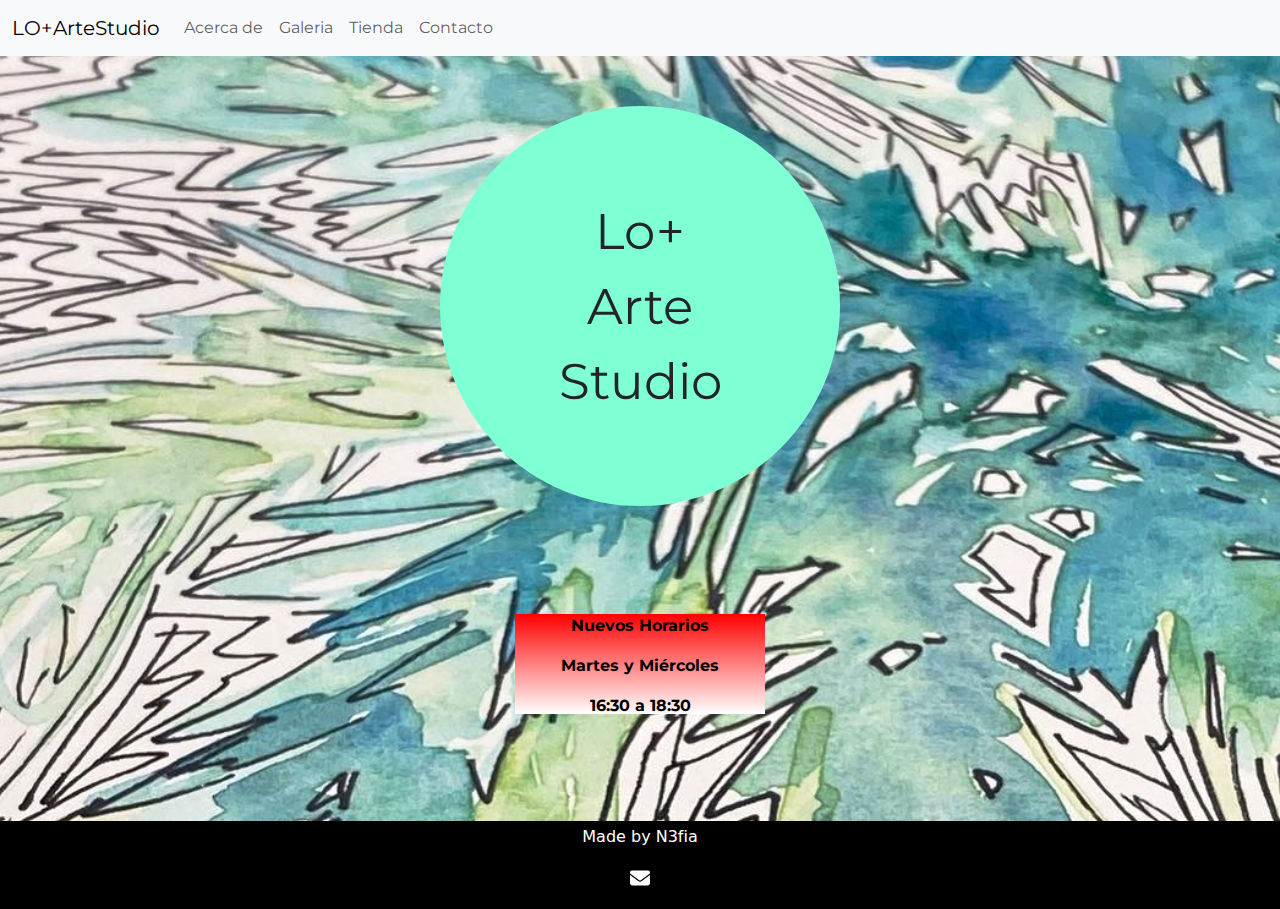
==== index.html @ 96c1a314 "repo entrega final DW" ====
<!DOCTYPE html>
<html lang="es">
	<head>
		<meta charset="UTF-8" />
		<meta name="viewport" content="width=device-width, initial-scale=1.0" />
		<title>Lo+ArteStudio</title>
		<meta
			name="description"
			content="Lo+ Arte Studio es en escencia un taller de experimentación artística en diversos medios para niños, también organiza eventos y workshops para adultos."
		/>
		<meta
			name="keywords"
			content="ARTE, NIÑOS, COLORES, IMAGINACIÓN, CREATIVIDAD, TALLERES"
		/>
		<link rel="stylesheet" href="./assets/styles/styles.css" />
		<link rel="icon" type="image/x-icon" href="assets/icons/favicon.ico" />
		<link rel="preconnect" href="https://fonts.googleapis.com" />
		<link rel="preconnect" href="https://fonts.gstatic.com" crossorigin />
		<link
			href="https://fonts.googleapis.com/css2?family=Montserrat:wght@100..900&display=swap"
			rel="stylesheet"
		/>
		<link
			href="https://cdn.jsdelivr.net/npm/bootstrap@5.3.3/dist/css/bootstrap.min.css"
			rel="stylesheet"
			integrity="sha384-QWTKZyjpPEjISv5WaRU9OFeRpok6YctnYmDr5pNlyT2bRjXh0JMhjY6hW+ALEwIH"
			crossorigin="anonymous"
		/>
	</head>
	<body>
		<header>
			<nav class="navbar navbar-expand-lg bg-body-tertiary">
				<div class="container-fluid">
					<a class="navbar-brand active" aria-current="page" href="/"
						>LO+ArteStudio</a
					>
					<button
						class="navbar-toggler"
						type="button"
						data-bs-toggle="collapse"
						data-bs-target="#navbarNavAltMarkup"
						aria-controls="navbarNav"
						aria-expanded="false"
						aria-label="Toggle navigation"
					>
						<span class="navbar-toggler-icon"></span>
					</button>
					<div class="collapse navbar-collapse" id="navbarNavAltMarkup">
						<div class="navbar-nav">
							<a class="nav-link" href="./pages/about.html">Acerca de</a>
							<a class="nav-link" href="./pages/gallery.html">Galeria</a>
							<!-- <a class="nav-link" href="./pages/calendario.html">Calendario</a> -->
							<a class="nav-link" href="./pages/tienda.html">Tienda</a>
							<a class="nav-link" href="./pages/contacto.html">Contacto</a>
						</div>
					</div>
				</div>
			</nav>
		</header>
		<main class="grid-main romero">
			<div
				class="logo-placeholder flex-center-xy flex-direction-column text-xxl"
			>
				<span>Lo+</span>
				<span>Arte</span>
				<span>Studio</span>
			</div>
			<div class="horario scale">
				<p>Nuevos Horarios</p>
				<p>Martes y Miércoles</p>
				<p>16:30 a 18:30</p>
			</div>
		</main>

		<footer class="footer flex-center-xy flex-direction-column">
			<p class="mt-1">Made by N3fia</p>
			<a href="mailto:stefania.fraga@gmail.com">
				<svg
					xmlns="http://www.w3.org/2000/svg"
					height="20"
					width="20"
					viewBox="0 0 512 512"
				>
					<!--!Font Awesome Free 6.5.2 by @fontawesome - https://fontawesome.com License - https://fontawesome.com/license/free Copyright 2024 Fonticons, Inc.-->
					<path
						fill="#FFFFFF"
						d="M48 64C21.5 64 0 85.5 0 112c0 15.1 7.1 29.3 19.2 38.4L236.8 313.6c11.4 8.5 27 8.5 38.4 0L492.8 150.4c12.1-9.1 19.2-23.3 19.2-38.4c0-26.5-21.5-48-48-48H48zM0 176V384c0 35.3 28.7 64 64 64H448c35.3 0 64-28.7 64-64V176L294.4 339.2c-22.8 17.1-54 17.1-76.8 0L0 176z"
					/>
				</svg>
			</a>
		</footer>
		<script
			src="https://cdn.jsdelivr.net/npm/@popperjs/core@2.11.8/dist/umd/popper.min.js"
			integrity="sha384-I7E8VVD/ismYTF4hNIPjVp/Zjvgyol6VFvRkX/vR+Vc4jQkC+hVqc2pM8ODewa9r"
			crossorigin="anonymous"
		></script>
		<script
			src="https://cdn.jsdelivr.net/npm/bootstrap@5.3.3/dist/js/bootstrap.min.js"
			integrity="sha384-0pUGZvbkm6XF6gxjEnlmuGrJXVbNuzT9qBBavbLwCsOGabYfZo0T0to5eqruptLy"
			crossorigin="anonymous"
		></script>
	</body>
</html>
---- assets/styles/styles.css ----
* {
  padding: 0;
  margin: 0;
  box-sizing: border-box;
}

main {
  font-family: "Montserrat", sans-serif;
}

.footer {
  left: 0;
  bottom: 0;
  width: 100%;
  background-color: black;
  color: white;
  text-align: center;
  padding-bottom: 20px;
}

/*  NAVIGATION BAR  */
.navbar {
  font-family: "Montserrat", sans-serif;
  font-optical-sizing: auto;
  font-weight: 400;
  font-style: normal;
  list-style-type: none;
  margin: 0;
}

/* BACKGROUNDS */
.cerezo {
  background-image: url("../images/cerezoJapones.jpg");
  height: 100vh;
}

.romero {
  background-image: url("../images/romero.jpg");
  height: 100vh;
}

.skyline {
  background-image: url("../images/skyline.png");
  height: 100vh;
}

.bubbles {
  background-image: url("../images/bubbles.png");
  height: 100vh;
}

/* ABOUT SPECIFICS */
.artist-profile {
  margin: auto;
  display: flex;
  flex-direction: column;
  text-align: center;
  align-items: center;
  height: 100vh;
}

.avatar {
  position: relative;
  width: 400px;
  height: 400px;
  overflow: hidden;
  border-radius: 50%;
  margin: auto;
}
.avatar img {
  width: 100%;
}

/* ALIGNMENTS GENERAL */
.ancho-texto {
  max-width: 400px;
}

.air {
  margin-top: 5%;
  width: 100%;
}

.flex-center-xy {
  display: flex;
  justify-content: center;
  align-items: center;
}

.flex-center-x {
  display: flex;
  justify-content: center;
}

.flex-direction-column {
  flex-direction: column;
}

.logo-placeholder {
  background-color: aquamarine;
  width: 400px;
  height: 400px;
  border-radius: 50%;
  margin-top: 50px;
  align-self: start;
  justify-self: center;
}

.titulo {
  text-shadow: 2px 4px white;
  text-align: center;
}

.text-xxl {
  font-size: 50px;
}

.horario {
  width: 250px;
  height: 100px;
  margin: 10px;
  background-image: linear-gradient(to bottom, red, white);
  color: black;
  font-weight: bold;
  text-align: center;
  justify-self: center;
}

.scale {
  animation: scale 3s infinite linear;
}
@keyframes scale {
  0% {
    transform: scale(0);
  }
  100% {
    transform: scale(1);
  }
}

/* CONTACTO */
.contacto {
  width: 50vw;
}

/* GRIDS ALL*/
.grid-main {
  display: grid;
  width: 100%;
  height: 85vh;
  margin: 0%;
  grid-column-gap: 2px;
  overflow: scroll;
  justify-content: center;
}

/* GRIDS GALLERY */
.galeria {
  padding: 10px;
  max-width: 1100px;
  margin: 0 auto;
  display: grid;
  grid-gap: 10px;
  grid-template-columns: repeat(auto-fit, min-max(250px, 1fr));
  grid-auto-rows: 250px;
  grid-auto-flow: dense;
}
.galeria img {
  width: 100%;
  height: 100%;
  object-fit: cover;
}

.foto-vertical {
  grid-row: span 2;
}

.foto-horizontal {
  grid-column: span 2;
}

.foto-grande {
  grid-column: span 2;
  grid-row: span 2;
}

/*MEDIA QUERY*/
@media (max-width: 560) {
  .foto-vertical {
    grid-row: span 1;
  }
  .foto-horizontal {
    grid-column: span 1;
  }
  .foto-grande {
    grid-column: span 1;
    grid-row: span 1;
  }
}
@media only screen and (max-width: 560px) {
  .logo-placeholder {
    background-color: rgb(244, 127, 255);
    transform: scale(0.8);
  }
  .contacto {
    min-width: 100vw;
  }
  .horario {
    display: none;
  }
  .row {
    padding: 0 5% 0;
  }
}
.row {
  padding: 0 10% 0;
}

/*# sourceMappingURL=styles.css.map */
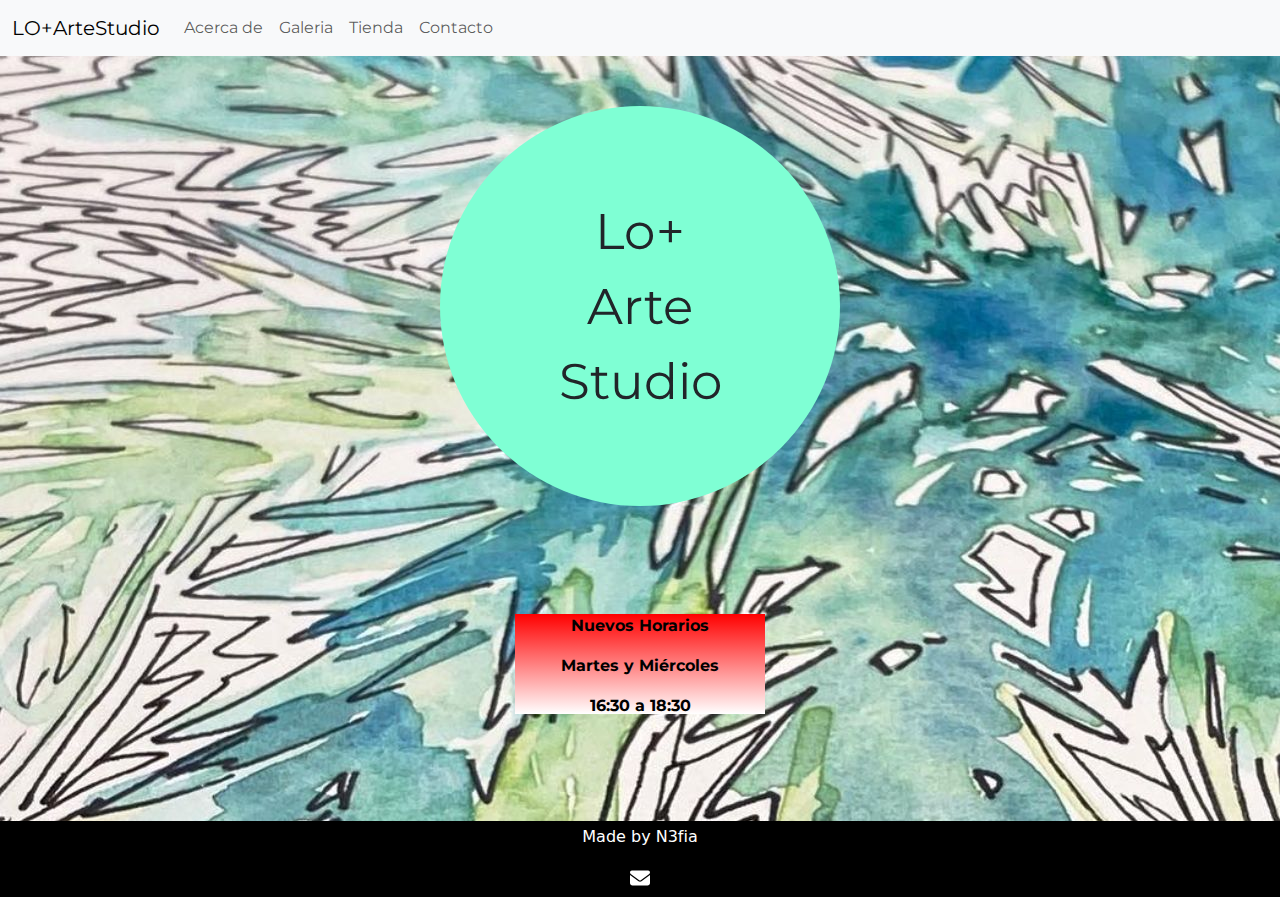
==== commit 9fde0486: "remocion codigo comentado" ====
--- a/index.html
+++ b/index.html
@@ -49,7 +49,6 @@
 						<div class="navbar-nav">
 							<a class="nav-link" href="./pages/about.html">Acerca de</a>
 							<a class="nav-link" href="./pages/gallery.html">Galeria</a>
-							<!-- <a class="nav-link" href="./pages/calendario.html">Calendario</a> -->
 							<a class="nav-link" href="./pages/tienda.html">Tienda</a>
 							<a class="nav-link" href="./pages/contacto.html">Contacto</a>
 						</div>
--- a/assets/styles/styles.css
+++ b/assets/styles/styles.css
@@ -1,3 +1,25 @@
+/* FONDOS */
+.cerezo {
+  background-image: url("../images/cerezoJapones.jpg");
+  height: 100vh;
+}
+
+.romero {
+  background-image: url("../images/romero.jpg");
+  height: 100vh;
+}
+
+.skyline {
+  background-image: url("../images/skyline.png");
+  height: 100vh;
+}
+
+.bubbles {
+  background-image: url("../images/bubbles.png");
+  height: 100vh;
+}
+
+/* SCSS */
 * {
   padding: 0;
   margin: 0;
@@ -15,7 +37,7 @@
   background-color: black;
   color: white;
   text-align: center;
-  padding-bottom: 20px;
+  padding-bottom: 0.5rem;
 }
 
 /*  NAVIGATION BAR  */
@@ -28,27 +50,6 @@
   margin: 0;
 }
 
-/* BACKGROUNDS */
-.cerezo {
-  background-image: url("../images/cerezoJapones.jpg");
-  height: 100vh;
-}
-
-.romero {
-  background-image: url("../images/romero.jpg");
-  height: 100vh;
-}
-
-.skyline {
-  background-image: url("../images/skyline.png");
-  height: 100vh;
-}
-
-.bubbles {
-  background-image: url("../images/bubbles.png");
-  height: 100vh;
-}
-
 /* ABOUT SPECIFICS */
 .artist-profile {
   margin: auto;
@@ -74,11 +75,7 @@
 /* ALIGNMENTS GENERAL */
 .ancho-texto {
   max-width: 400px;
-}
-
-.air {
-  margin-top: 5%;
-  width: 100%;
+  padding: 20px 0 20px 0;
 }
 
 .flex-center-xy {
@@ -104,6 +101,9 @@
   margin-top: 50px;
   align-self: start;
   justify-self: center;
+}
+.logo-placeholder:hover {
+  background-image: radial-gradient(transparent, pink);
 }
 
 .titulo {
@@ -170,22 +170,19 @@
   height: 100%;
   object-fit: cover;
 }
-
-.foto-vertical {
+.galeria .foto-vertical {
   grid-row: span 2;
 }
-
-.foto-horizontal {
+.galeria .foto-horizontal {
   grid-column: span 2;
 }
-
-.foto-grande {
+.galeria .foto-grande {
   grid-column: span 2;
   grid-row: span 2;
 }
 
 /*MEDIA QUERY*/
-@media (max-width: 560) {
+@media only screen and (max-width: 560px) {
   .foto-vertical {
     grid-row: span 1;
   }
@@ -196,8 +193,6 @@
     grid-column: span 1;
     grid-row: span 1;
   }
-}
-@media only screen and (max-width: 560px) {
   .logo-placeholder {
     background-color: rgb(244, 127, 255);
     transform: scale(0.8);
@@ -211,9 +206,9 @@
   .row {
     padding: 0 5% 0;
   }
-}
-.row {
-  padding: 0 10% 0;
+  .ancho-texto {
+    padding: 0 5% 0;
+  }
 }
 
 /*# sourceMappingURL=styles.css.map */
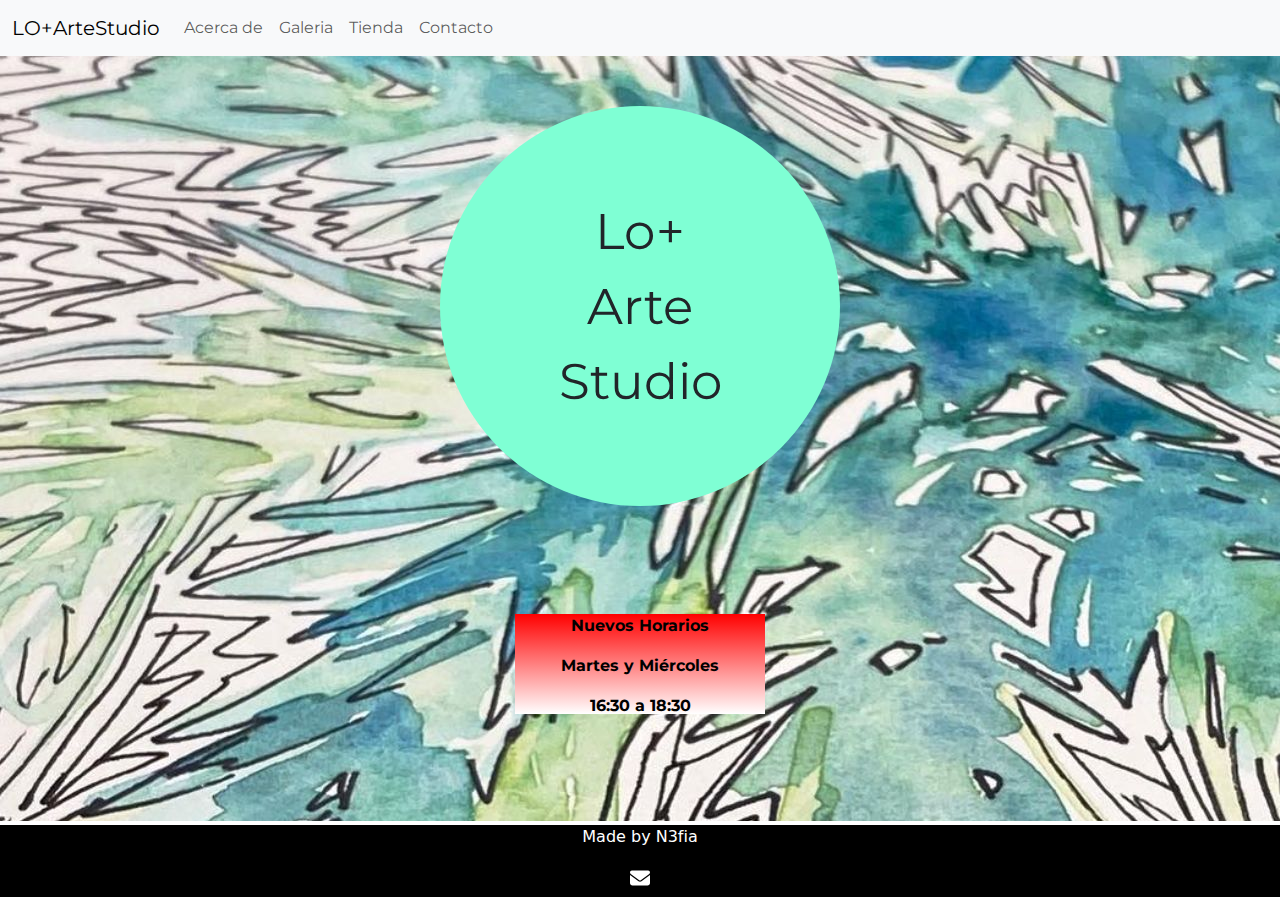
==== commit 283e4766: "Mas SASS" ====
--- a/index.html
+++ b/index.html
@@ -57,9 +57,7 @@
 			</nav>
 		</header>
 		<main class="grid-main romero">
-			<div
-				class="logo-placeholder flex-center-xy flex-direction-column text-xxl"
-			>
+			<div class="logo-placeholder xy flex-direction-column text-xxl">
 				<span>Lo+</span>
 				<span>Arte</span>
 				<span>Studio</span>
--- a/assets/styles/styles.css
+++ b/assets/styles/styles.css
@@ -78,7 +78,7 @@
   padding: 20px 0 20px 0;
 }
 
-.flex-center-xy {
+.xy {
   display: flex;
   justify-content: center;
   align-items: center;
@@ -181,7 +181,6 @@
   grid-row: span 2;
 }
 
-/*MEDIA QUERY*/
 @media only screen and (max-width: 560px) {
   .foto-vertical {
     grid-row: span 1;
